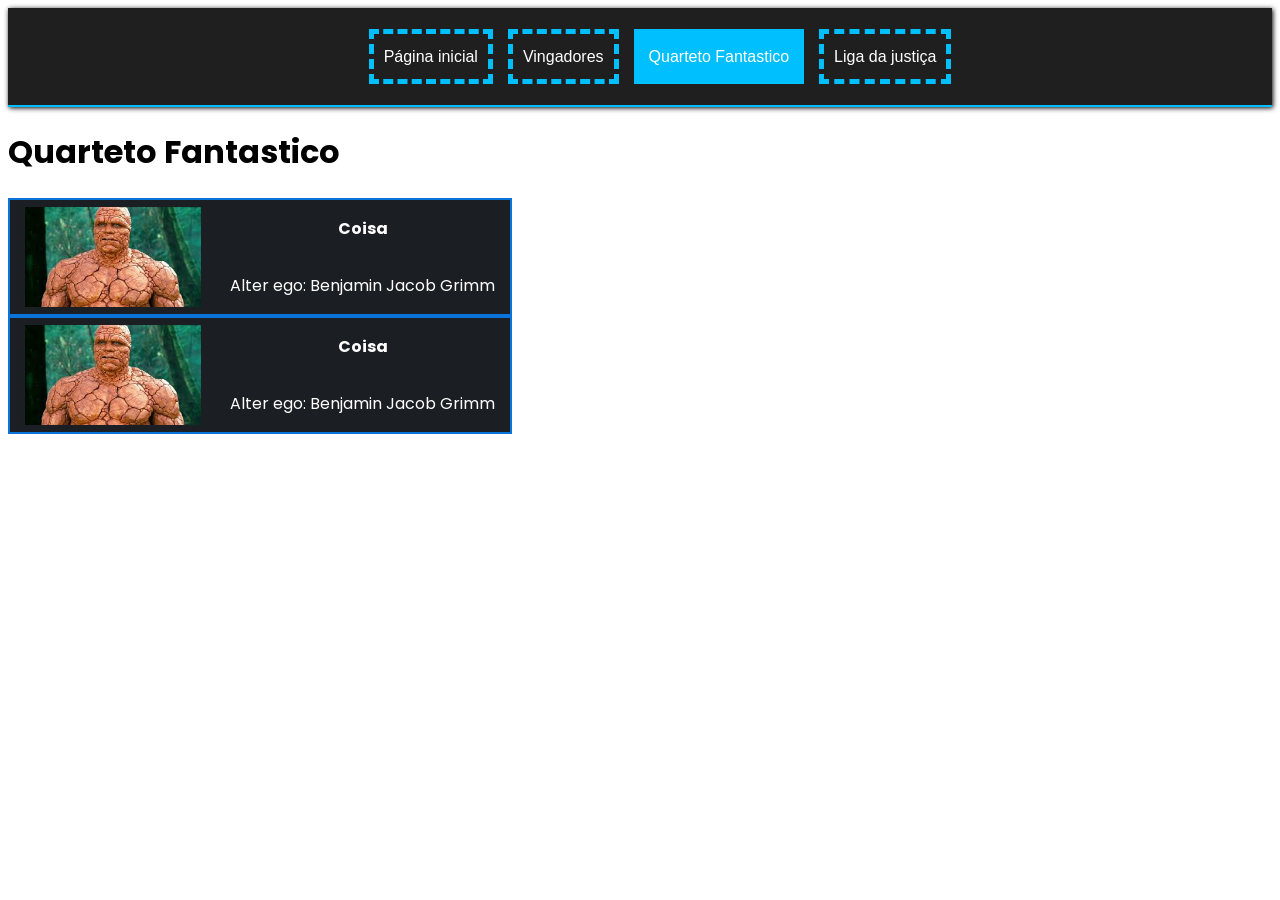
==== quarteto-fantastico.html @ 6f664b29 "Adicionando o repositorio clonado" ====
<!DOCTYPE html>
<html lang="pt-br">
  <head>
    <meta charset="UTF-8" />
    <meta name="viewport" content="width=device-width, initial-scale=1.0" />
    <link rel="stylesheet" href="css/styles.css" />
    <link rel="stylesheet" href="css/quarteto-fantastico.css" />
    <title>Quarteto Fantastico</title>
  </head>
  <body>
    <nav class="nav-container">
      <ul>
        <li><a href="index.html">Página inicial</a></li>
        <li>
          <a href="./vingadores.html">Vingadores</a>
        </li>
        <li id="pagina-selecionada">
          <a href="./quarteto-fantastico.html">Quarteto Fantastico</a>
        </li>
        <li><a href="./liga-justica.html">Liga da justiça</a></li>
      </ul>
    </nav>

    <header>
      <h1>Quarteto Fantastico</h1>
    </header>

    <main>
      <section>
        <div class="hero-label">
          <img
            src="[data-uri]"
            alt="imagem heroi coisa"
          />
          <div>
            <p><span class="hero-name">Coisa</span></p>
            <p>Alter ego: Benjamin Jacob Grimm</p>
          </div>
        </div>
      </section>
      
      <section>
        <div class="hero-label">
          <img
            src="[data-uri]"
            alt="imagem heroi coisa"
          />
          <div>
            <p><span class="hero-name">Coisa</span></p>
            <p>Alter ego: Benjamin Jacob Grimm</p>
          </div>
        </div>
      </section>
    </main>
  </body>
</html>
---- css/styles.css ----
@import url('https://fonts.googleapis.com/css2?family=Poppins:ital,wght@0,100;0,200;0,300;0,400;0,500;0,600;0,700;0,800;0,900;1,100;1,200;1,300;1,400;1,500;1,600;1,700;1,800;1,900&display=swap');


* {
  font-family: 'Poppins', sans-serif;  
}

#pagina-selecionada {
  background-color: #00bfff;
}

#pagina-selecionada a {
  color: #fff;
}

.nav-container {
  background-color: #1F1F1F;
  color: #fff;
  border-bottom: 2px solid #00bfff;
  padding: 5px;
  box-shadow: black 1px 1px 5px;
}

.nav-container ul {
  display: flex;
  gap: 15px;
  justify-content: center;
}

.nav-container ul li {
  list-style: none;
  border-color:#00bfff;
  border-width: 5px;
  border-style: dashed;
  padding: 10px;
}

.nav-container ul li a {
  color: #fff;
  text-decoration: none;
  font-family: sans-serif;
}

.nav-container ul li a:hover {
  color: #C0C0C0;
  transition: 1s;
}
---- css/quarteto-fantastico.css ----
.hero-label {
  display: flex;
  width: 500px;
  background-color: #1b1f23;
  color: #fff;
  justify-content: space-around;
  align-items: center;
  border: #0a74da 2px solid;
}

.hero-label img {
  width: 176px;
  height: 100px;
}

.hero-label div {
  display: flex;
  flex-direction: column;
  align-items: center;
}

.hero-name {
  font-weight: 700;
}
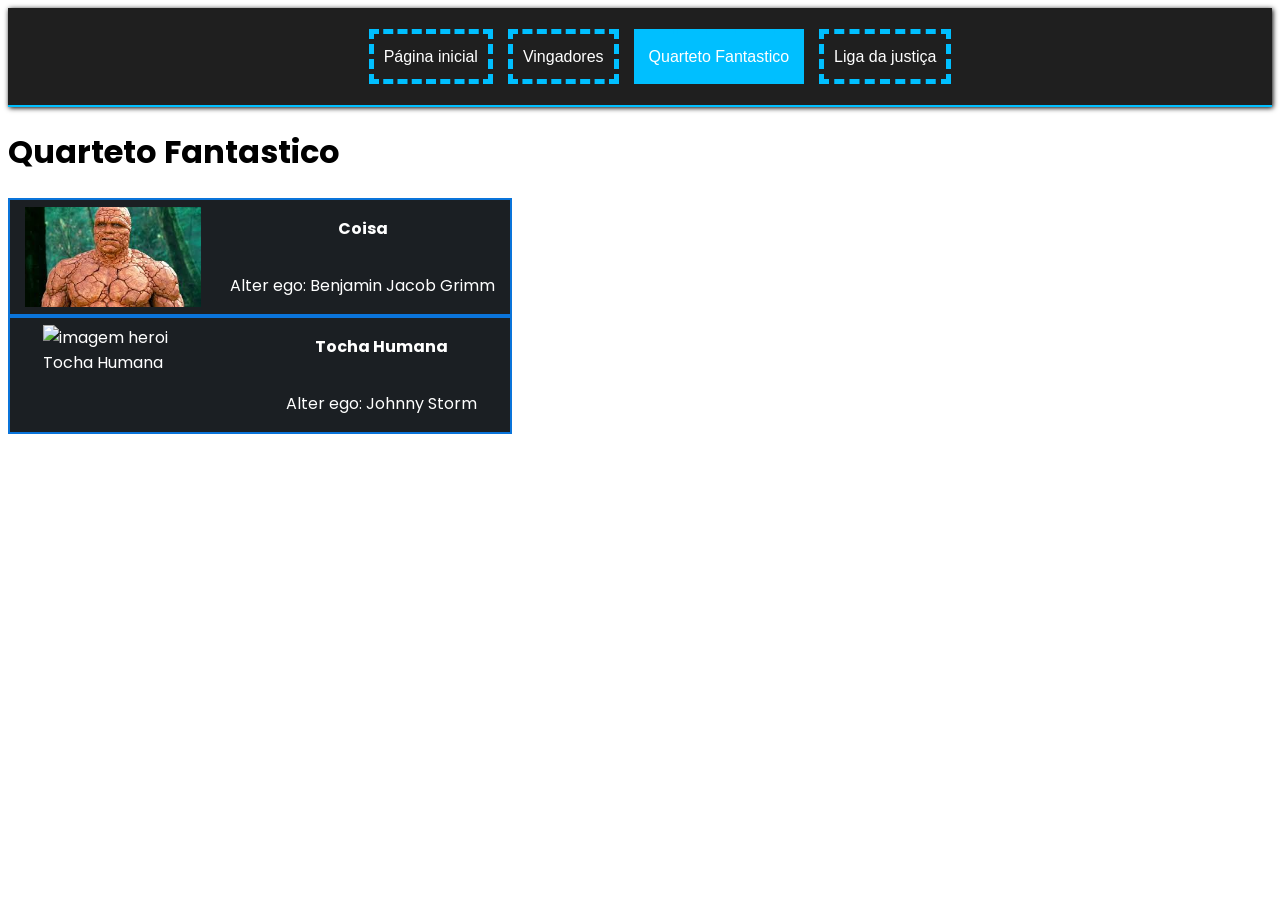
==== commit f68b8211: "Adicionando o heroi tocha humana" ====
--- a/quarteto-fantastico.html
+++ b/quarteto-fantastico.html
@@ -38,16 +38,16 @@
           </div>
         </div>
       </section>
-      
+
       <section>
         <div class="hero-label">
           <img
-            src="[data-uri]"
-            alt="imagem heroi coisa"
+            src="https://pm1.aminoapps.com/6353/5e3480779a3ec1c3cbfb0d00f7aa4ba7f94c013c_hq.jpg"
+            alt="imagem heroi Tocha Humana"
           />
           <div>
-            <p><span class="hero-name">Coisa</span></p>
-            <p>Alter ego: Benjamin Jacob Grimm</p>
+            <p><span class="hero-name">Tocha Humana</span></p>
+            <p>Alter ego: Johnny Storm</p>
           </div>
         </div>
       </section>
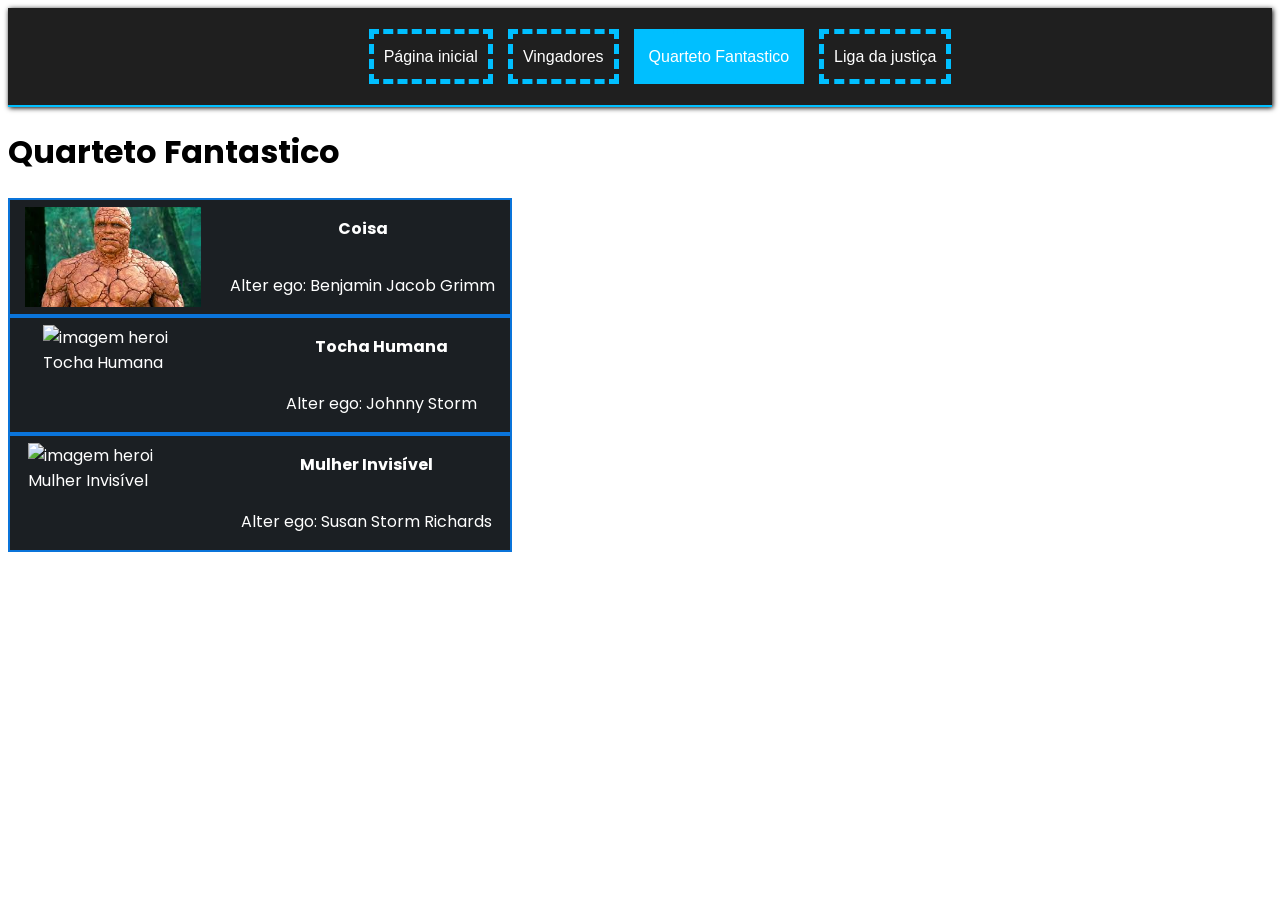
==== commit 9538c7a2: "Adicionando a heroína Mulher invisível" ====
--- a/quarteto-fantastico.html
+++ b/quarteto-fantastico.html
@@ -51,6 +51,19 @@
           </div>
         </div>
       </section>
+
+      <section>
+        <div class="hero-label">
+          <img
+            src="https://static.wikia.nocookie.net/marvel-cosmic/images/f/f4/Mulher_Invis%C3%ADvel.jpg/revision/latest?cb=20150701161141&path-prefix=pt-br"
+            alt="imagem heroi Mulher Invisível"
+          />
+          <div>
+            <p><span class="hero-name">Mulher Invisível</span></p>
+            <p>Alter ego: Susan Storm Richards</p>
+          </div>
+        </div>
+      </section>
     </main>
   </body>
 </html>
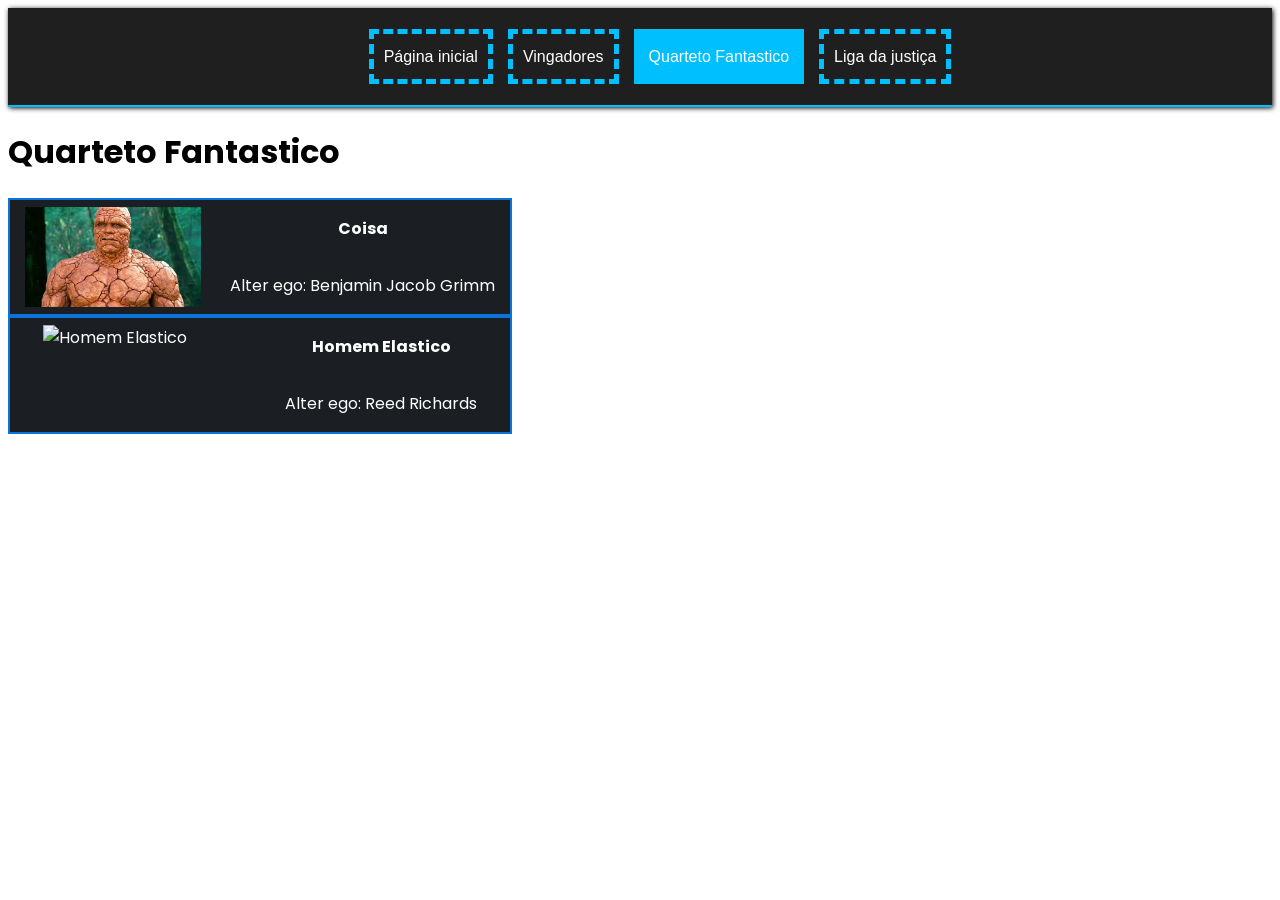
==== commit ae708509: "Adicionando o heroi homem elastico" ====
--- a/quarteto-fantastico.html
+++ b/quarteto-fantastico.html
@@ -26,41 +26,25 @@
     </header>
 
     <main>
-      <section>
+      <section class="hero-section">
         <div class="hero-label">
           <img
             src="[data-uri]"
             alt="imagem heroi coisa"
           />
-          <div>
+          <div class="hero-div">
             <p><span class="hero-name">Coisa</span></p>
             <p>Alter ego: Benjamin Jacob Grimm</p>
           </div>
         </div>
       </section>
-
+      
       <section>
         <div class="hero-label">
-          <img
-            src="https://pm1.aminoapps.com/6353/5e3480779a3ec1c3cbfb0d00f7aa4ba7f94c013c_hq.jpg"
-            alt="imagem heroi Tocha Humana"
-          />
+          <img src="https://i0.wp.com/ovicio.com.br/wp-content/uploads/2023/02/20230220-fpz20rlwcaau5lx.jpg?resize=730%2C365&ssl=1" alt="Homem Elastico">
           <div>
-            <p><span class="hero-name">Tocha Humana</span></p>
-            <p>Alter ego: Johnny Storm</p>
-          </div>
-        </div>
-      </section>
-
-      <section>
-        <div class="hero-label">
-          <img
-            src="https://static.wikia.nocookie.net/marvel-cosmic/images/f/f4/Mulher_Invis%C3%ADvel.jpg/revision/latest?cb=20150701161141&path-prefix=pt-br"
-            alt="imagem heroi Mulher Invisível"
-          />
-          <div>
-            <p><span class="hero-name">Mulher Invisível</span></p>
-            <p>Alter ego: Susan Storm Richards</p>
+            <p><span class="hero-name">Homem Elastico</span></p>
+            <p>Alter ego: Reed Richards</p>
           </div>
         </div>
       </section>
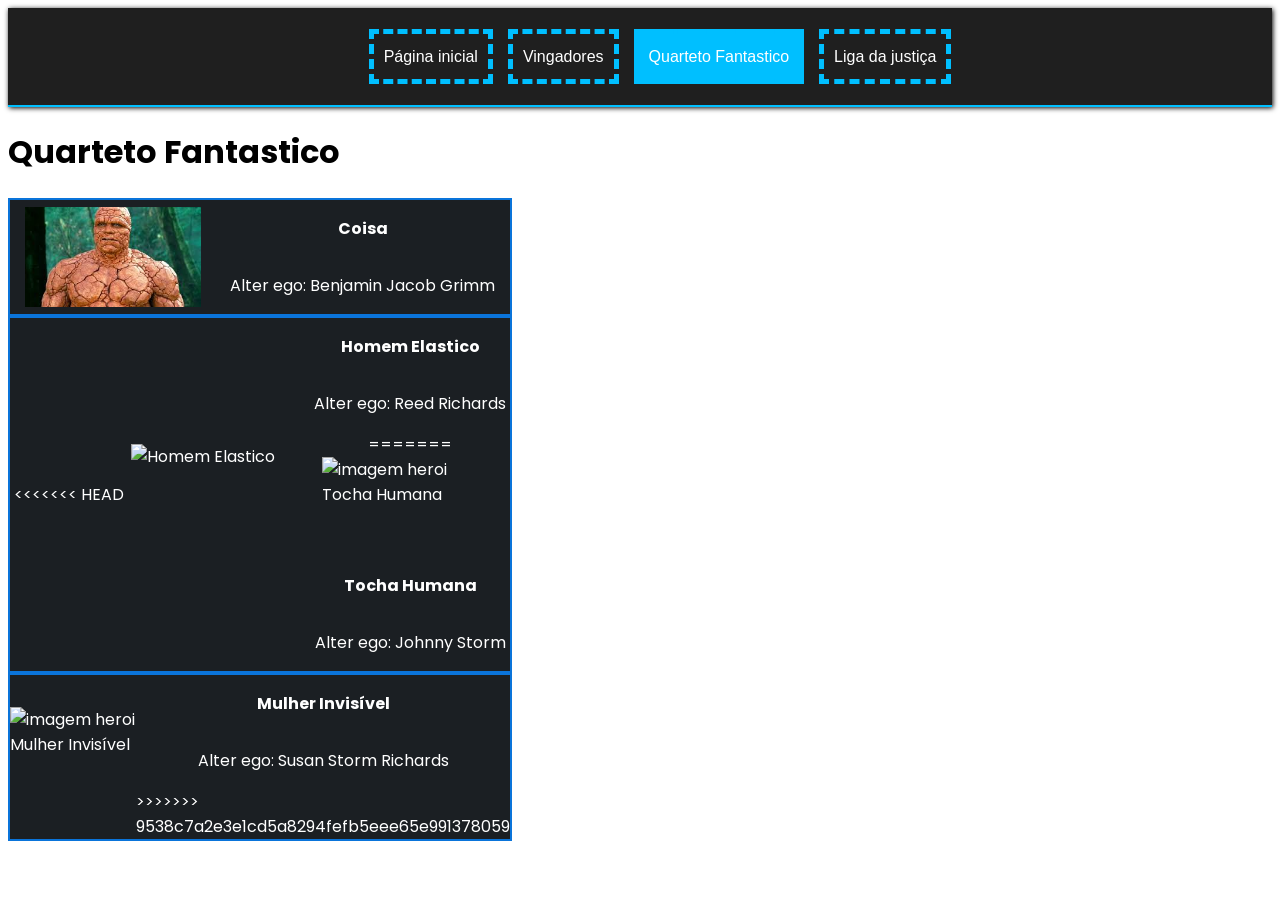
==== commit a0478eb0: "Merge" ====
--- a/quarteto-fantastico.html
+++ b/quarteto-fantastico.html
@@ -38,13 +38,36 @@
           </div>
         </div>
       </section>
-      
+
       <section>
         <div class="hero-label">
+<<<<<<< HEAD
           <img src="https://i0.wp.com/ovicio.com.br/wp-content/uploads/2023/02/20230220-fpz20rlwcaau5lx.jpg?resize=730%2C365&ssl=1" alt="Homem Elastico">
           <div>
             <p><span class="hero-name">Homem Elastico</span></p>
             <p>Alter ego: Reed Richards</p>
+=======
+          <img
+            src="https://pm1.aminoapps.com/6353/5e3480779a3ec1c3cbfb0d00f7aa4ba7f94c013c_hq.jpg"
+            alt="imagem heroi Tocha Humana"
+          />
+          <div>
+            <p><span class="hero-name">Tocha Humana</span></p>
+            <p>Alter ego: Johnny Storm</p>
+          </div>
+        </div>
+      </section>
+
+      <section>
+        <div class="hero-label">
+          <img
+            src="https://static.wikia.nocookie.net/marvel-cosmic/images/f/f4/Mulher_Invis%C3%ADvel.jpg/revision/latest?cb=20150701161141&path-prefix=pt-br"
+            alt="imagem heroi Mulher Invisível"
+          />
+          <div>
+            <p><span class="hero-name">Mulher Invisível</span></p>
+            <p>Alter ego: Susan Storm Richards</p>
+>>>>>>> 9538c7a2e3e1cd5a8294fefb5eee65e991378059
           </div>
         </div>
       </section>
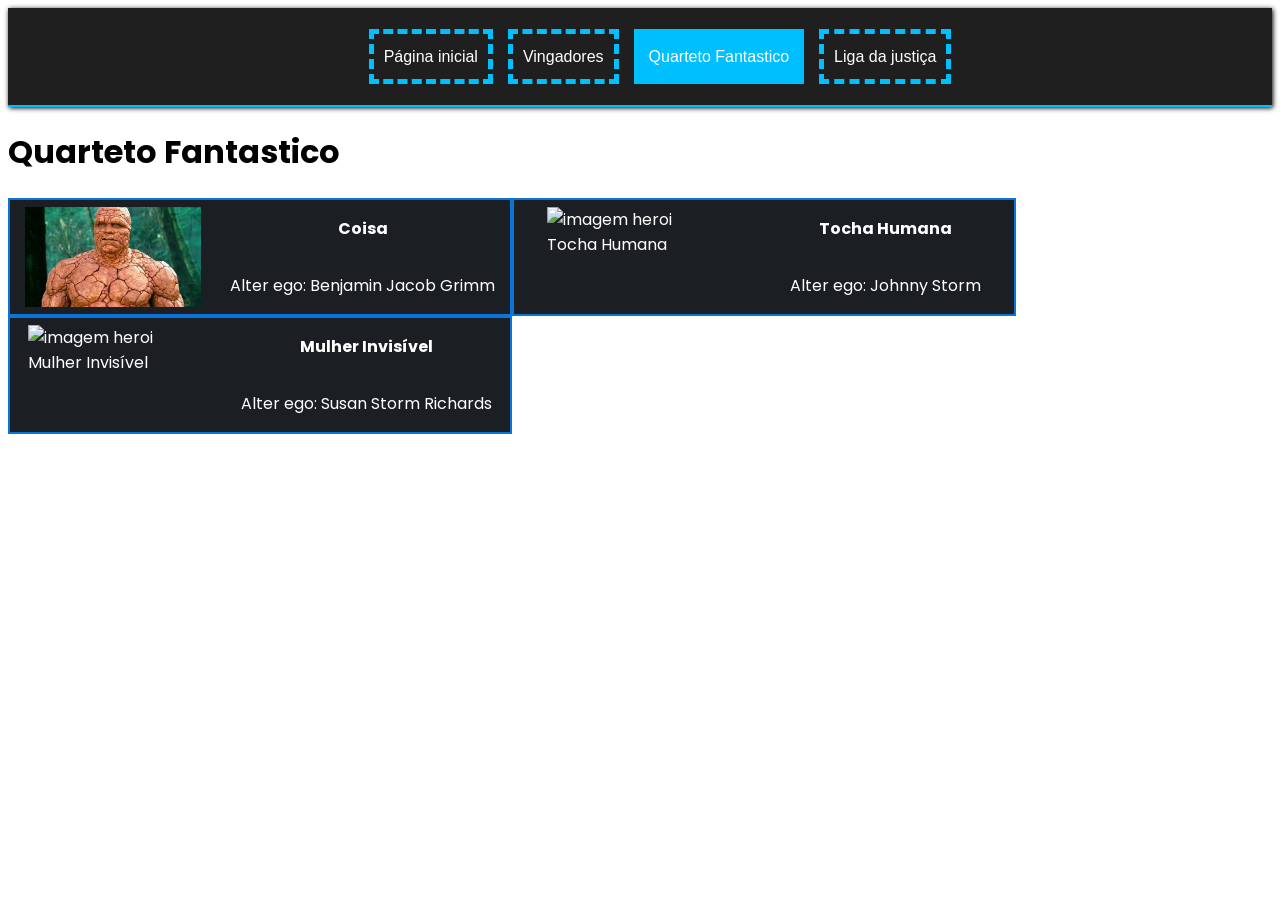
==== commit adc1fd62: "Adicionando modificações no css" ====
--- a/quarteto-fantastico.html
+++ b/quarteto-fantastico.html
@@ -26,51 +26,47 @@
     </header>
 
     <main>
-      <section class="hero-section">
-        <div class="hero-label">
-          <img
-            src="[data-uri]"
-            alt="imagem heroi coisa"
-          />
-          <div class="hero-div">
-            <p><span class="hero-name">Coisa</span></p>
-            <p>Alter ego: Benjamin Jacob Grimm</p>
+      <div class="hero-card">
+      
+        <section>
+          <div class="hero-label">
+            <img
+              src="[data-uri]"
+              alt="imagem heroi coisa"
+            />
+            <div>
+              <p><span class="hero-name">Coisa</span></p>
+              <p>Alter ego: Benjamin Jacob Grimm</p>
+            </div>
           </div>
-        </div>
-      </section>
+        </section>
 
-      <section>
-        <div class="hero-label">
-<<<<<<< HEAD
-          <img src="https://i0.wp.com/ovicio.com.br/wp-content/uploads/2023/02/20230220-fpz20rlwcaau5lx.jpg?resize=730%2C365&ssl=1" alt="Homem Elastico">
-          <div>
-            <p><span class="hero-name">Homem Elastico</span></p>
-            <p>Alter ego: Reed Richards</p>
-=======
-          <img
-            src="https://pm1.aminoapps.com/6353/5e3480779a3ec1c3cbfb0d00f7aa4ba7f94c013c_hq.jpg"
-            alt="imagem heroi Tocha Humana"
-          />
-          <div>
-            <p><span class="hero-name">Tocha Humana</span></p>
-            <p>Alter ego: Johnny Storm</p>
+        <section>
+          <div class="hero-label">
+            <img
+              src="https://pm1.aminoapps.com/6353/5e3480779a3ec1c3cbfb0d00f7aa4ba7f94c013c_hq.jpg"
+              alt="imagem heroi Tocha Humana"
+            />
+            <div>
+              <p><span class="hero-name">Tocha Humana</span></p>
+              <p>Alter ego: Johnny Storm</p>
+            </div>
           </div>
-        </div>
-      </section>
+        </section>
 
-      <section>
-        <div class="hero-label">
-          <img
-            src="https://static.wikia.nocookie.net/marvel-cosmic/images/f/f4/Mulher_Invis%C3%ADvel.jpg/revision/latest?cb=20150701161141&path-prefix=pt-br"
-            alt="imagem heroi Mulher Invisível"
-          />
-          <div>
-            <p><span class="hero-name">Mulher Invisível</span></p>
-            <p>Alter ego: Susan Storm Richards</p>
->>>>>>> 9538c7a2e3e1cd5a8294fefb5eee65e991378059
+        <section>
+          <div class="hero-label">
+            <img
+              src="https://static.wikia.nocookie.net/marvel-cosmic/images/f/f4/Mulher_Invis%C3%ADvel.jpg/revision/latest?cb=20150701161141&path-prefix=pt-br"
+              alt="imagem heroi Mulher Invisível"
+            />
+            <div>
+              <p><span class="hero-name">Mulher Invisível</span></p>
+              <p>Alter ego: Susan Storm Richards</p>
+            </div>
           </div>
-        </div>
-      </section>
+        </section>
+      </div>
     </main>
   </body>
 </html>
--- a/css/quarteto-fantastico.css
+++ b/css/quarteto-fantastico.css
@@ -21,4 +21,9 @@
 
 .hero-name {
   font-weight: 700;
+}
+
+.hero-card {
+  display: flex;
+  flex-wrap: wrap;
 }
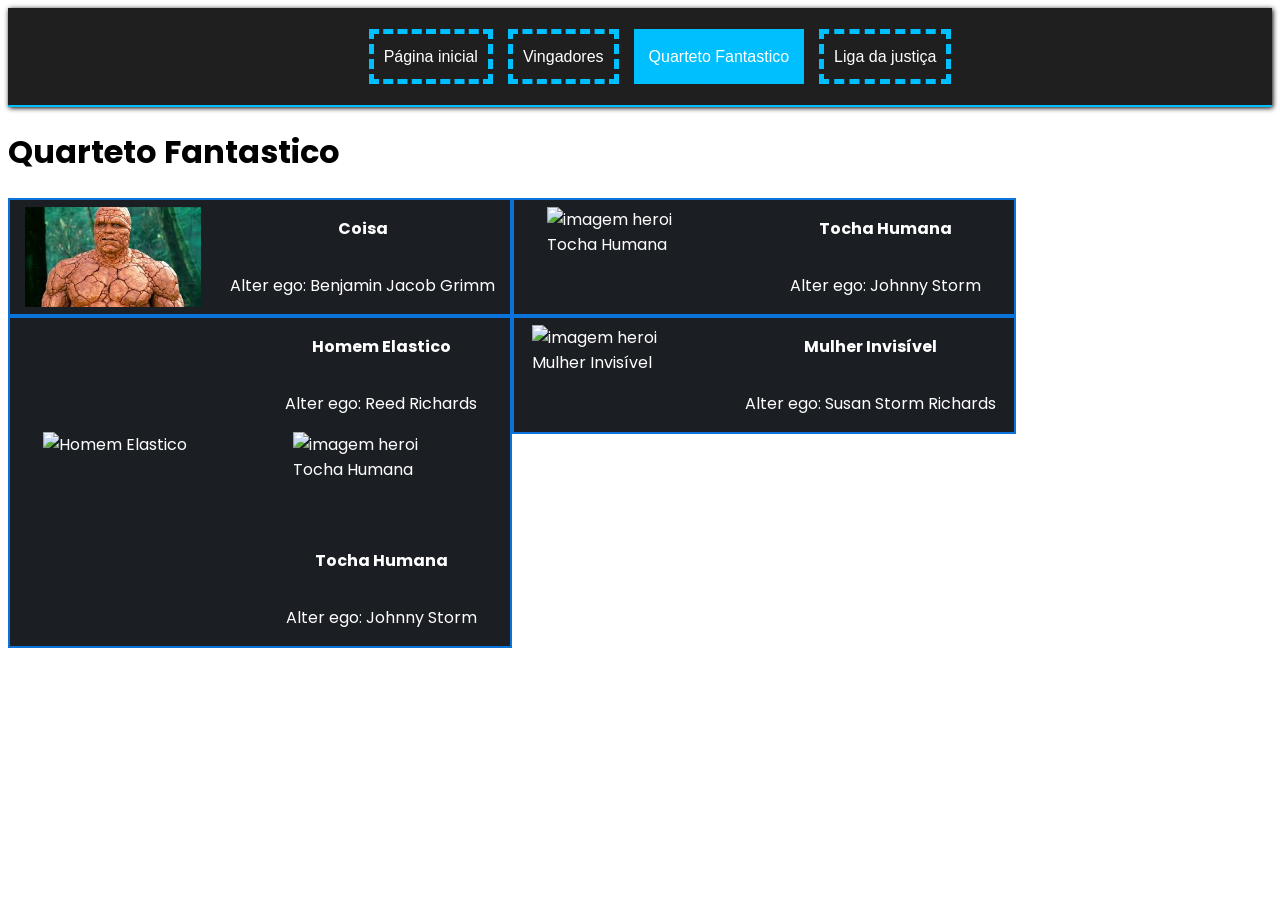
==== commit 1a99cb29: "Adicionando modificação no css" ====
--- a/quarteto-fantastico.html
+++ b/quarteto-fantastico.html
@@ -38,7 +38,6 @@
               <p><span class="hero-name">Coisa</span></p>
               <p>Alter ego: Benjamin Jacob Grimm</p>
             </div>
-          </div>
         </section>
 
         <section>
@@ -51,7 +50,22 @@
               <p><span class="hero-name">Tocha Humana</span></p>
               <p>Alter ego: Johnny Storm</p>
             </div>
-          </div>
+        </section>   
+
+        <section>
+          <div class="hero-label">
+            <img src="https://i0.wp.com/ovicio.com.br/wp-content/uploads/2023/02/20230220-fpz20rlwcaau5lx.jpg?resize=730%2C365&ssl=1" alt="Homem Elastico">
+            <div>
+              <p><span class="hero-name">Homem Elastico</span></p>
+              <p>Alter ego: Reed Richards</p>
+            <img
+              src="https://pm1.aminoapps.com/6353/5e3480779a3ec1c3cbfb0d00f7aa4ba7f94c013c_hq.jpg"
+              alt="imagem heroi Tocha Humana"
+            />
+            <div>
+              <p><span class="hero-name">Tocha Humana</span></p>
+              <p>Alter ego: Johnny Storm</p>
+            </div>
         </section>
 
         <section>
@@ -64,7 +78,6 @@
               <p><span class="hero-name">Mulher Invisível</span></p>
               <p>Alter ego: Susan Storm Richards</p>
             </div>
-          </div>
         </section>
       </div>
     </main>
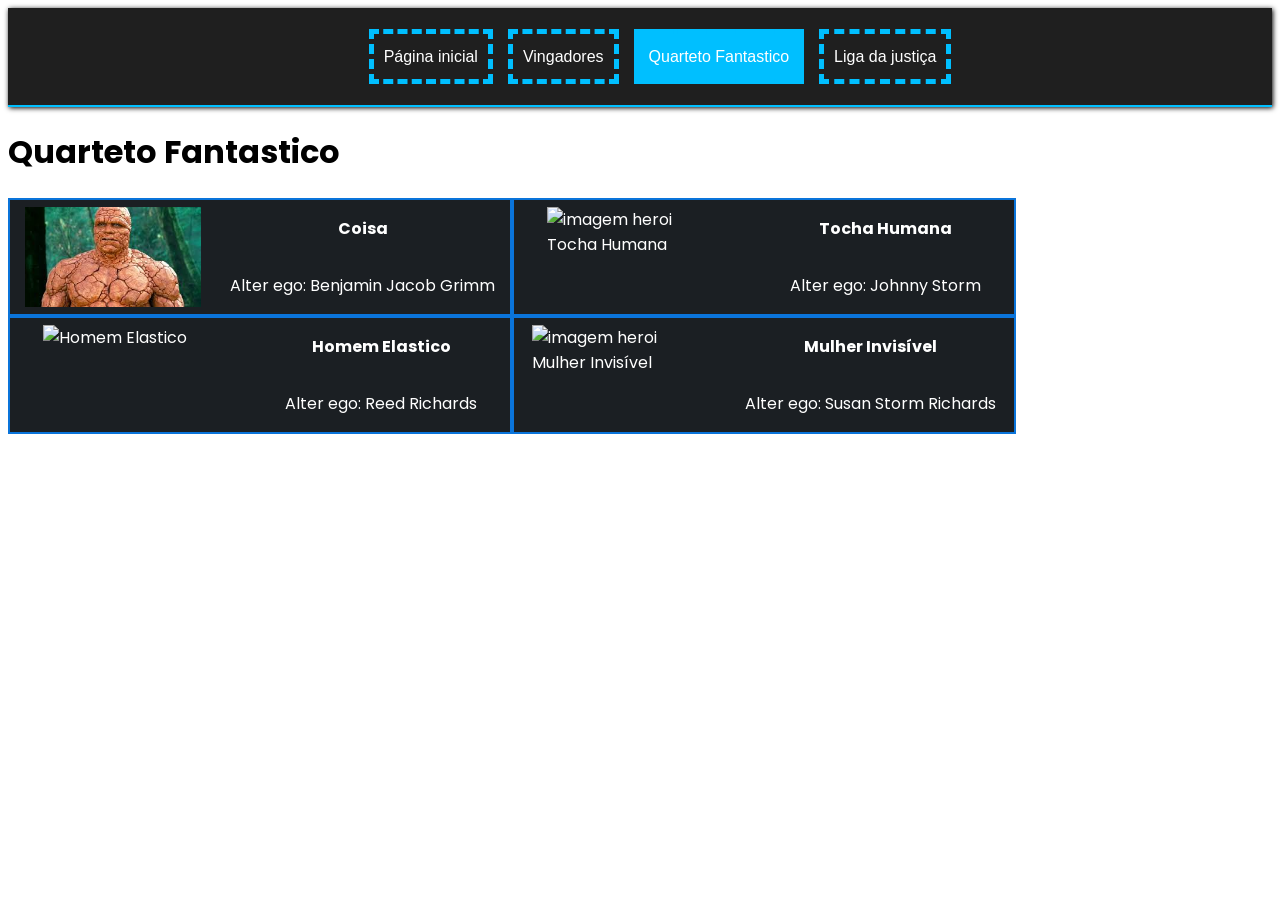
==== commit 2de284a8: "Corrigindo html da página quartet-fantastico" ====
--- a/quarteto-fantastico.html
+++ b/quarteto-fantastico.html
@@ -58,14 +58,6 @@
             <div>
               <p><span class="hero-name">Homem Elastico</span></p>
               <p>Alter ego: Reed Richards</p>
-            <img
-              src="https://pm1.aminoapps.com/6353/5e3480779a3ec1c3cbfb0d00f7aa4ba7f94c013c_hq.jpg"
-              alt="imagem heroi Tocha Humana"
-            />
-            <div>
-              <p><span class="hero-name">Tocha Humana</span></p>
-              <p>Alter ego: Johnny Storm</p>
-            </div>
         </section>
 
         <section>
